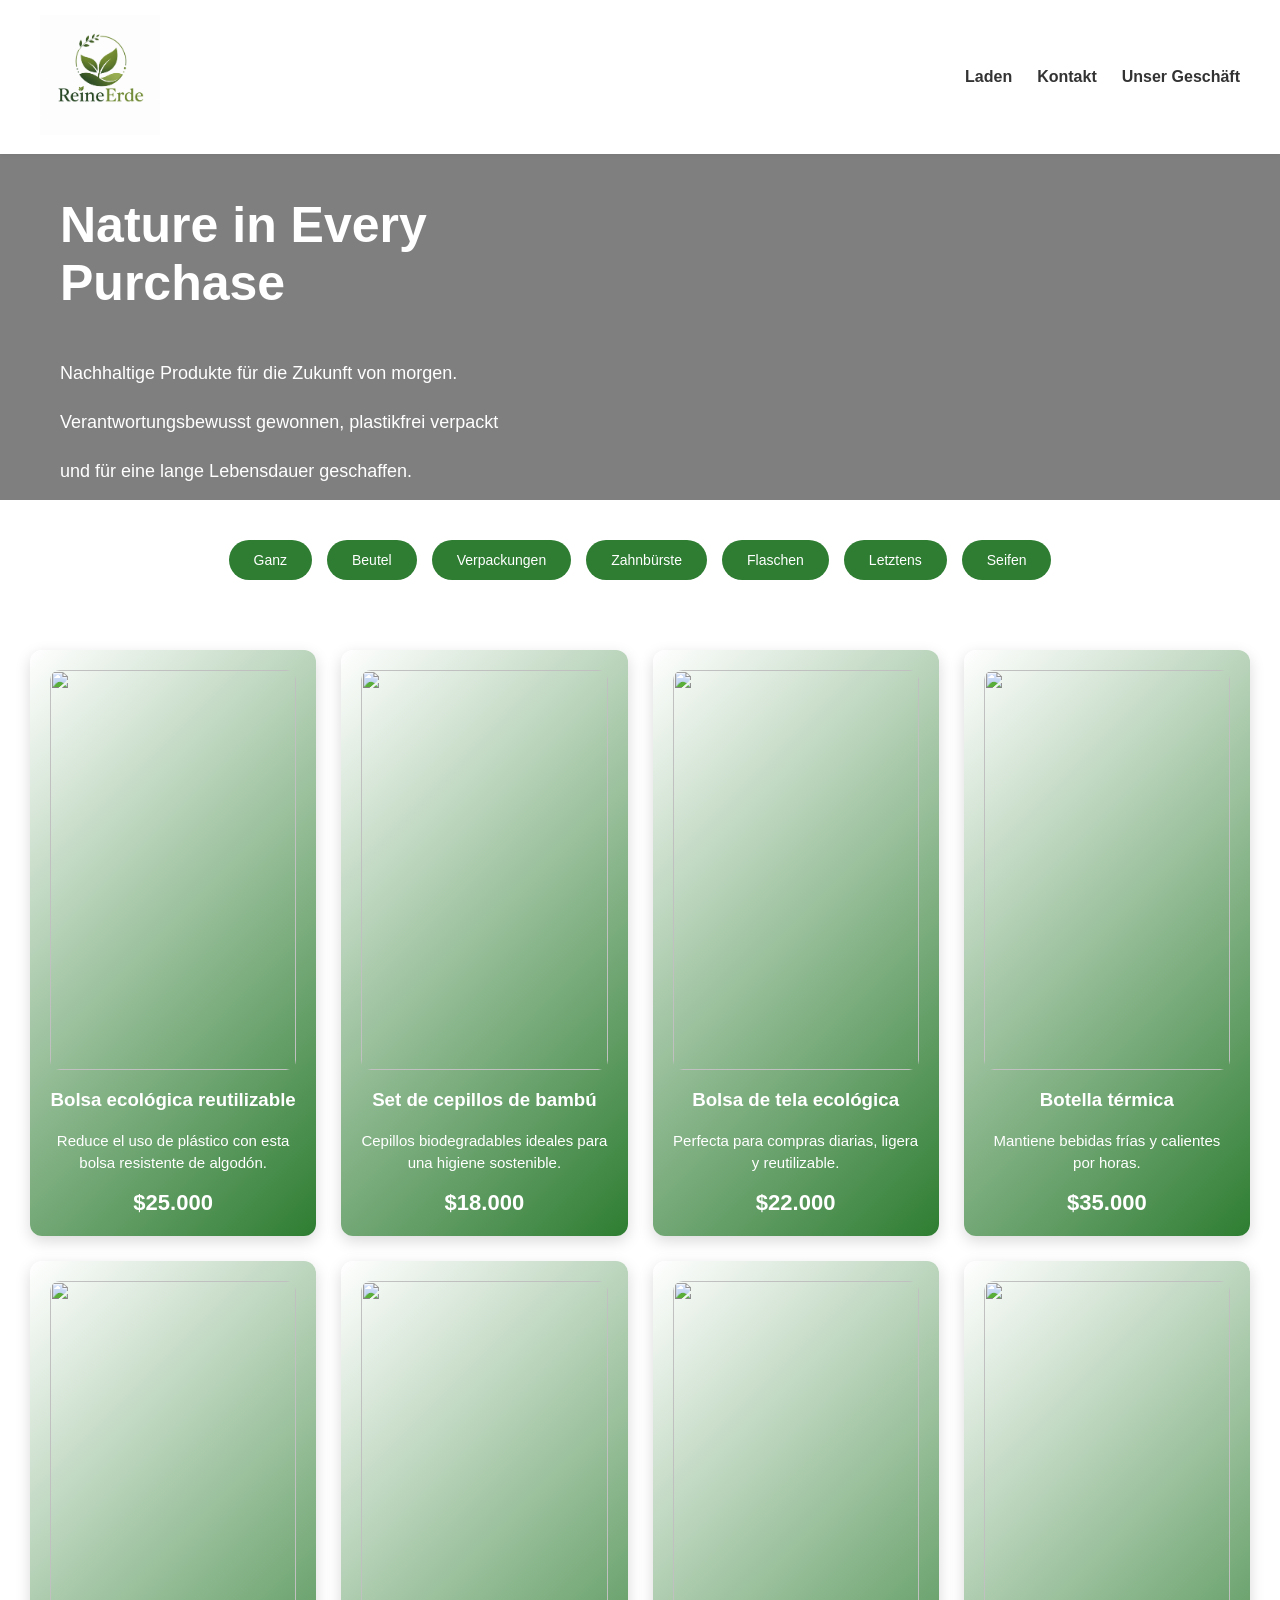
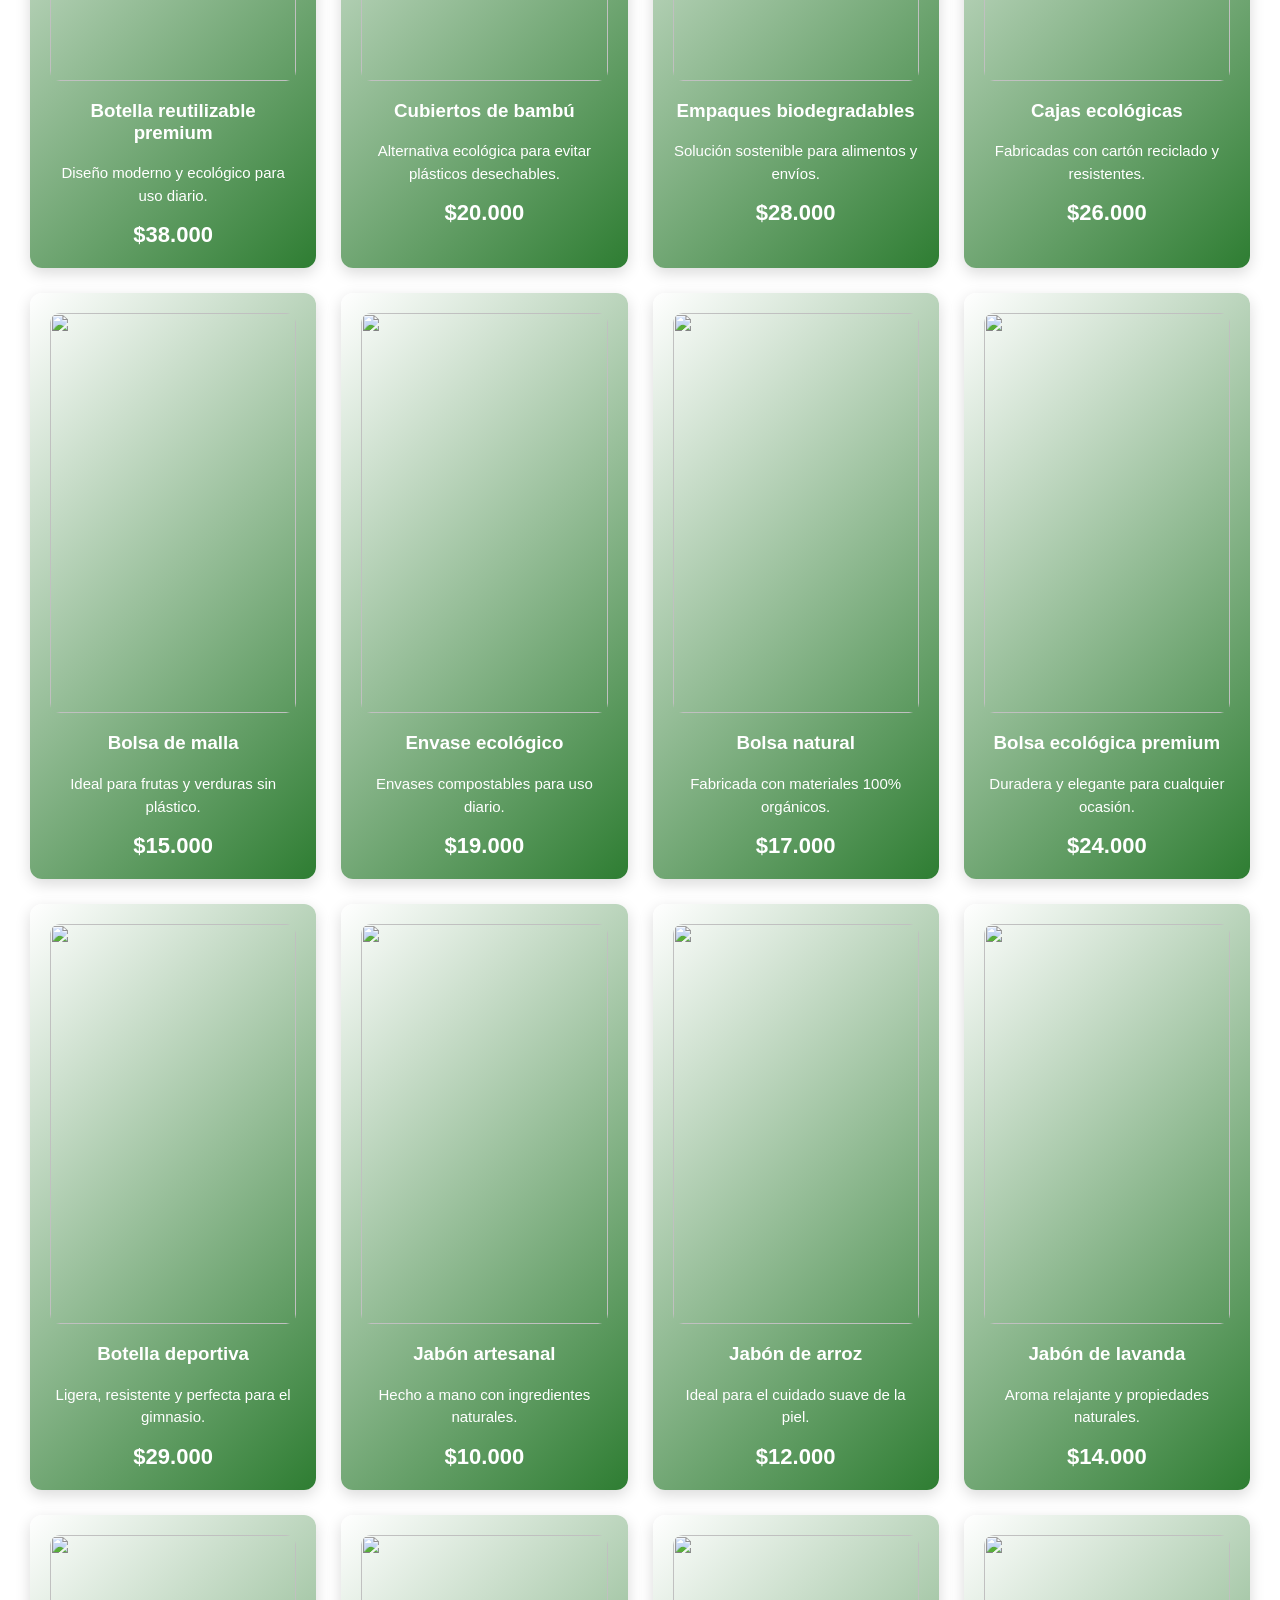
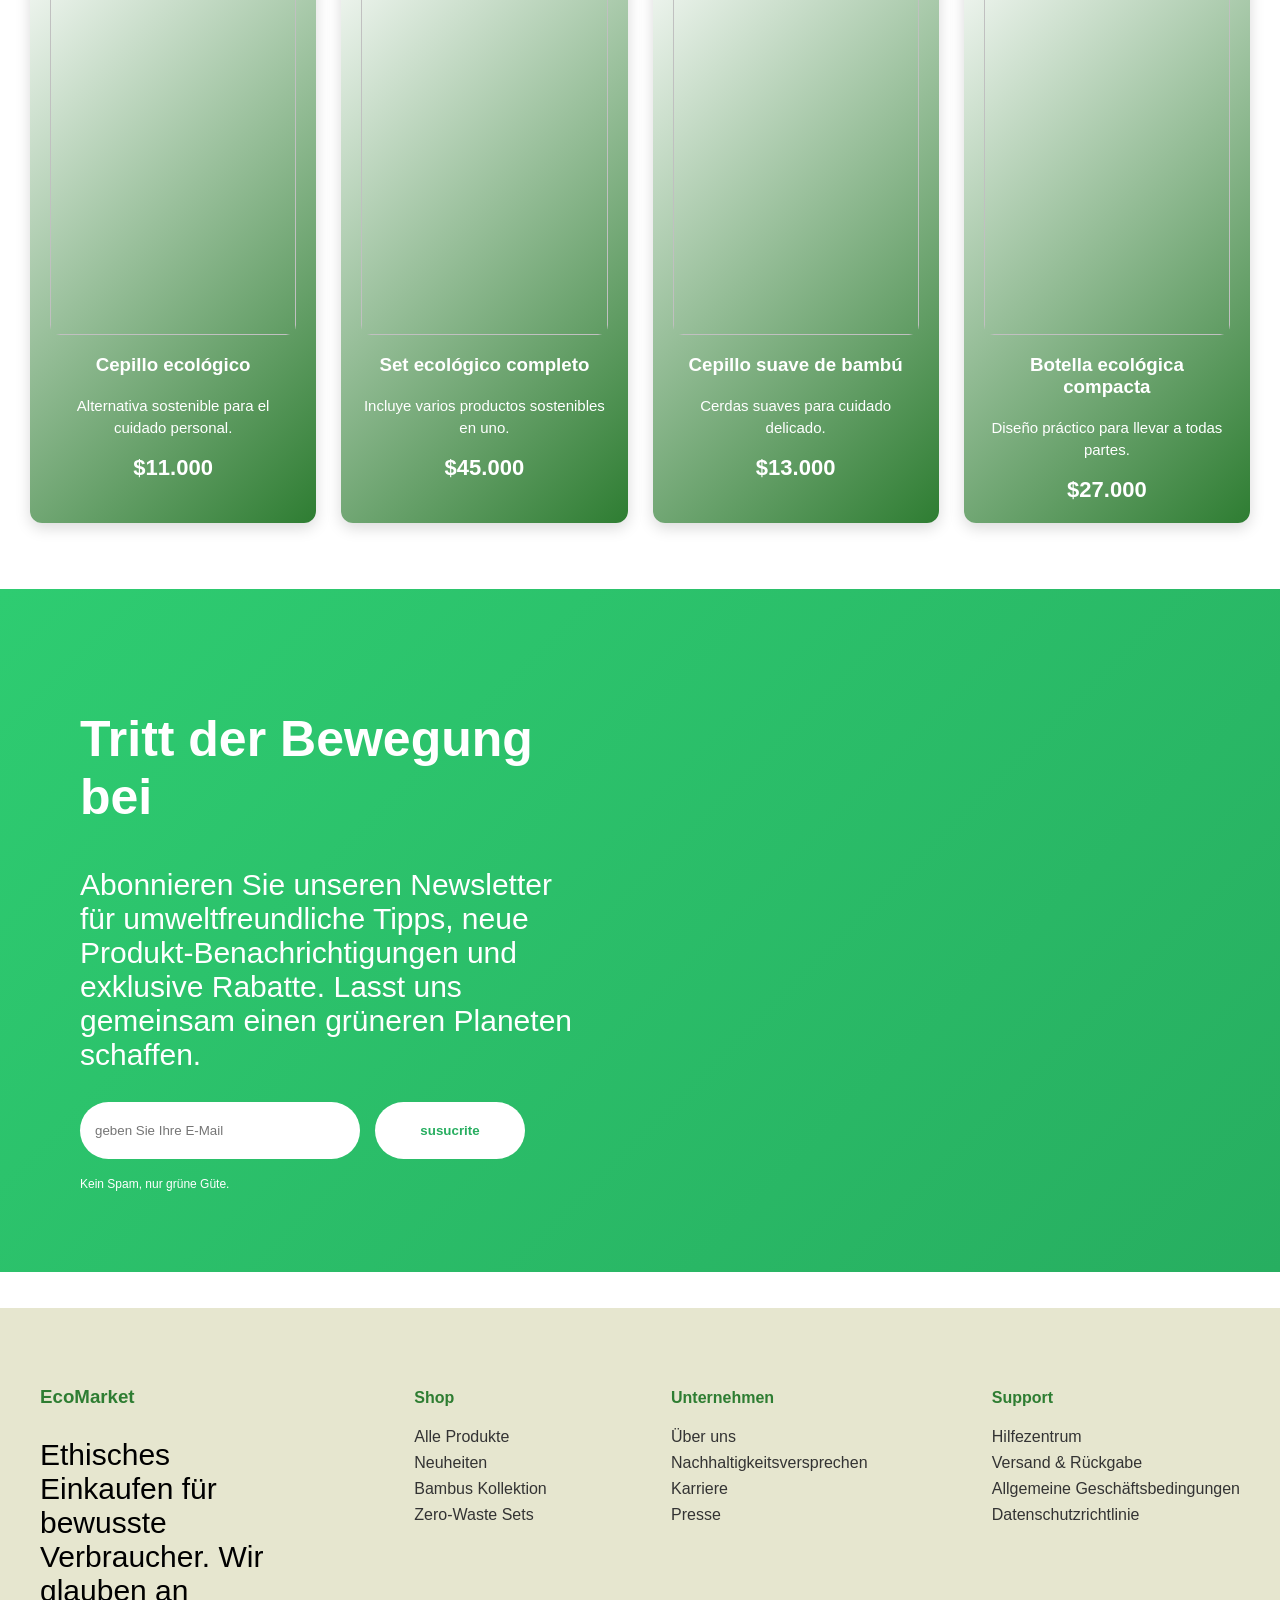
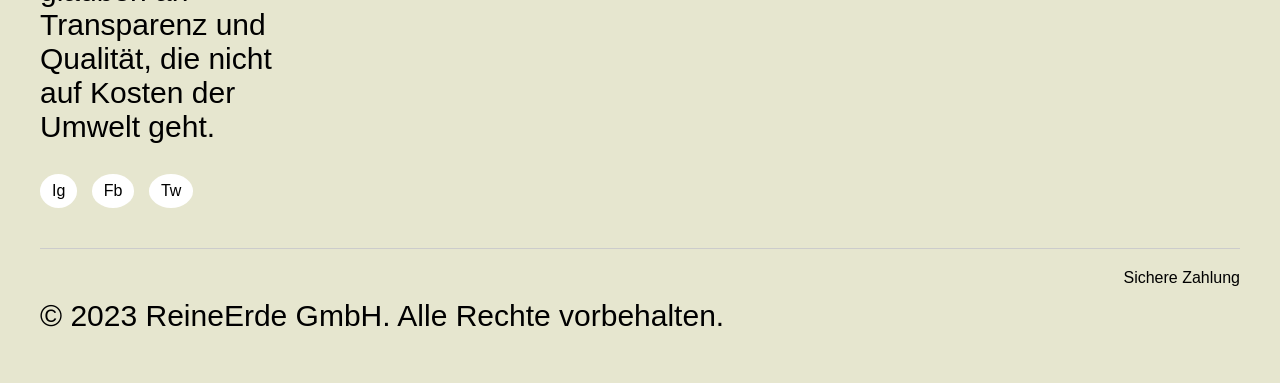
==== proyecto_H/PROYECTO_H/index.html @ dcd4e213 "commit:"examen"" ====
<!DOCTYPE html>
<html lang="es">
<head>
    <meta charset="UTF-8">
    <meta name="viewport" content="width=device-width, initial-scale=1.0">
    <title>ReineErde</title>
    <link rel="stylesheet" href="index.css">
</head>
<body>

<header>
    <div class="logo">
        <img src="proyecto.png" alt="Logo ReineErde">
    </div>

    <nav>
        
        <a href="">Laden</a>
        <a href="#">Kontakt</a>
        <a href="#">Unser Geschäft</a>
    </nav>
</header>

<section class="fondo">
    <h2>Nature in Every <br> Purchase</h2>
    <p class="slogan">Nachhaltige Produkte für die Zukunft von morgen.</p>
    <p class="slogan">Verantwortungsbewusst gewonnen, plastikfrei verpackt</p>
    <p class="slogan">und für eine lange Lebensdauer geschaffen.</p>
</section>

<section class="categorias">
    <div class="button">Ganz</div>
    <div class="button">Beutel</div>
    <div class="button">Verpackungen</div>
    <div class="button">Zahnbürste</div>
    <div class="button">Flaschen</div>
    <div class="button">Letztens</div>
    <div class="button">Seifen</div>
</section>

<section class="contenedor">
    <div class="card">
<img src="https://m.media-amazon.com/images/I/51O5KTELKtL._AC_UF894,1000_QL80_.jpg">
<h3>Bolsa ecológica reutilizable</h3>
<p class="descripcion">Reduce el uso de plástico con esta bolsa resistente de algodón.</p>
<span class="precio">$25.000</span>
</div>

<div class="card">
<img src="https://m.media-amazon.com/images/I/819mt0QD46L.jpg">
<h3>Set de cepillos de bambú</h3>
<p class="descripcion">Cepillos biodegradables ideales para una higiene sostenible.</p>
<span class="precio">$18.000</span>
</div>

<div class="card">
<img src="https://promocionalescali.com/wp-content/uploads/2025/07/3039057b-1.jpg">
<h3>Bolsa de tela ecológica</h3>
<p class="descripcion">Perfecta para compras diarias, ligera y reutilizable.</p>
<span class="precio">$22.000</span>
</div>

<div class="card">
<img src="https://m.media-amazon.com/images/S/aplus-media-library-service-media/1dbd808e-dbec-4ead-8ba7-345b0cd0bf5f.__CR0,0,300,400_PT0_SX300_V1___.jpg">
<h3>Botella térmica</h3>
<p class="descripcion">Mantiene bebidas frías y calientes por horas.</p>
<span class="precio">$35.000</span>
</div>

<div class="card">
<img src="https://m.media-amazon.com/images/I/81JPUvZ3AhS._AC_UF894,1000_QL80_.jpg">
<h3>Botella reutilizable premium</h3>
<p class="descripcion">Diseño moderno y ecológico para uso diario.</p>
<span class="precio">$38.000</span>
</div>

<div class="card">
<img src="https://www.ggoya.com/images/thumbs/0009048_52039-cubiertos-bambu-coral-bodegon-2023_550.jpg">
<h3>Cubiertos de bambú</h3>
<p class="descripcion">Alternativa ecológica para evitar plásticos desechables.</p>
<span class="precio">$20.000</span>
</div>

<div class="card">
<img src="https://i0.wp.com/ecocosta.com.co/wp-content/uploads/2023/06/Conoce-aqui-algunos-de-los-empaques-biodegradables-para-alimentos-con-los-que-contamos-en-ecocosta.png">
<h3>Empaques biodegradables</h3>
<p class="descripcion">Solución sostenible para alimentos y envíos.</p>
<span class="precio">$28.000</span>
</div>

<div class="card">
<img src="https://ecopack.com.co/wp-content/uploads/elementor/thumbs/Cajas-pfhylhu6cjns59sd25uudyqi2vm20xrpu6xqs6lto0.jpg">
<h3>Cajas ecológicas</h3>
<p class="descripcion">Fabricadas con cartón reciclado y resistentes.</p>
<span class="precio">$26.000</span>
</div>

<div class="card">
<img src="https://img.kwcdn.com/product/Fancyalgo/VirtualModelMatting/5f1f615f14f5bb0c55d31b65d45df6be.jpg">
<h3>Bolsa de malla</h3>
<p class="descripcion">Ideal para frutas y verduras sin plástico.</p>
<span class="precio">$15.000</span>
</div>

<div class="card">
<img src="https://www.packnode.org/cache/thumb_1200x0_1760683671_0e58ab0340a538ea.webp">
<h3>Envase ecológico</h3>
<p class="descripcion">Envases compostables para uso diario.</p>
<span class="precio">$19.000</span>
</div>

<div class="card">
<img src="https://encrypted-tbn0.gstatic.com/images?q=tbn:ANd9GcQiBPSf_IezoeDuJrTOaaleYi0gr0Yr-GADkw&s">
<h3>Bolsa natural</h3>
<p class="descripcion">Fabricada con materiales 100% orgánicos.</p>
<span class="precio">$17.000</span>
</div>

<div class="card">
<img src="https://encrypted-tbn0.gstatic.com/images?q=tbn:ANd9GcRbtZ9nN2FtENCyBRXx_zLlrhvCisCdhP4JZA&s">
<h3>Bolsa ecológica premium</h3>
<p class="descripcion">Duradera y elegante para cualquier ocasión.</p>
<span class="precio">$24.000</span>
</div>

<div class="card">
<img src="https://promosd.com/wp-content/uploads/2023/06/A2867_lrg.jpg">
<h3>Botella deportiva</h3>
<p class="descripcion">Ligera, resistente y perfecta para el gimnasio.</p>
<span class="precio">$29.000</span>
</div>

<div class="card">
<img src="https://cosmeticanatural.com.ar/wp-content/uploads/2022/02/jabon.jpg">
<h3>Jabón artesanal</h3>
<p class="descripcion">Hecho a mano con ingredientes naturales.</p>
<span class="precio">$10.000</span>
</div>

<div class="card">
<img src="https://uvn-brightspot.s3.amazonaws.com/assets/vixes/j/jabon-de-arroz-casero-piel.jpg">
<h3>Jabón de arroz</h3>
<p class="descripcion">Ideal para el cuidado suave de la piel.</p>
<span class="precio">$12.000</span>
</div>

<div class="card">
<img src="https://previews.123rf.com/images/ealisa/ealisa1310/ealisa131000182/23320907-natural-soaps-with-bath-salt-and-lavender-flowers-on-wooden-background.jpg">
<h3>Jabón de lavanda</h3>
<p class="descripcion">Aroma relajante y propiedades naturales.</p>
<span class="precio">$14.000</span>
</div>

<div class="card">
<img src="https://m.media-amazon.com/images/I/61BUF5manxL._AC_UF350,350_QL80_.jpg">
<h3>Cepillo ecológico</h3>
<p class="descripcion">Alternativa sostenible para el cuidado personal.</p>
<span class="precio">$11.000</span>
</div>

<div class="card">
<img src="https://verdepluma.com.co/cdn/shop/files/ECCAE39A-A5E0-4AD1-817E-046920ABB51D.jpg">
<h3>Set ecológico completo</h3>
<p class="descripcion">Incluye varios productos sostenibles en uno.</p>
<span class="precio">$45.000</span>
</div>

<div class="card">
<img src="https://static.beautytocare.com/cdn-cgi/image/width=1600,height=1600,f=auto/media/catalog/product//c/u/curaprox-wood-ultra-soft-toothbrush-x1-1.jpg">
<h3>Cepillo suave de bambú</h3>
<p class="descripcion">Cerdas suaves para cuidado delicado.</p>
<span class="precio">$13.000</span>
</div>

<div class="card">
<img src="https://http2.mlstatic.com/D_Q_NP_2X_644253-MCO46321855722_062021-P.webp">
<h3>Botella ecológica compacta</h3>
<p class="descripcion">Diseño práctico para llevar a todas partes.</p>
<span class="precio">$27.000</span>
</div>

</section>
<br>
<br>


<section class="newsletter">
    <div class="contenido">
        <h2>Tritt der Bewegung bei    </h2>
        <p>
            Abonnieren Sie unseren Newsletter für umweltfreundliche Tipps, 
            neue Produkt-Benachrichtigungen und exklusive Rabatte. 
            Lasst uns gemeinsam einen grüneren Planeten schaffen.
        </p>

        <div class="formulario">
            <input type="email" placeholder="geben Sie Ihre E-Mail">
            <button>susucrite</button>
        </div>

        <span>Kein Spam, nur grüne Güte.</span>
    </div>

    <div class="imagen"></div>
</section>
 <br>
<br>
<footer class="footer">

    <div class="footer-container">

        <div class="footer-col">
            <h3>EcoMarket</h3>
            <p>
                Ethisches Einkaufen für bewusste Verbraucher. Wir glauben an Transparenz
                und Qualität, die nicht auf Kosten der Umwelt geht.
            </p>

            <div class="social">
                <span>Ig</span>
                <span>Fb</span>
                <span>Tw</span>
            </div>
        </div>

        <div class="footer-col">
            <h4>Shop</h4>
            <a href="#">Alle Produkte</a>
            <a href="#">Neuheiten</a>
            <a href="#">Bambus Kollektion</a>
            <a href="#">Zero-Waste Sets</a>
        </div>

        <div class="footer-col">
            <h4>Unternehmen</h4>
            <a href="#">Über uns</a>
            <a href="#">Nachhaltigkeitsversprechen</a>
            <a href="#">Karriere</a>
            <a href="#">Presse</a>
        </div>

        <div class="footer-col">
            <h4>Support</h4>
            <a href="#">Hilfezentrum</a>
            <a href="#">Versand & Rückgabe</a>
            <a href="#">Allgemeine Geschäftsbedingungen</a>
            <a href="#">Datenschutzrichtlinie</a>
        </div>

    </div>

    <div class="footer-bottom">
        <p>© 2023 ReineErde GmbH. Alle Rechte vorbehalten.</p>
        <span> Sichere Zahlung</span>
    </div>

</footer>
</html>
---- proyecto_H/PROYECTO_H/index.css ----
/*home*/
body {
    margin: 0;
    font-family: Arial, sans-serif;
    background-color: #ffffff;
}



header {
    display: flex;
    align-items: center;
    justify-content: space-between;
    padding: 15px 40px;
    background: white;
    box-shadow: 0 2px 5px rgba(0,0,0,0.05);/* ==========================================================================
   1. MAIN & VARIABLES (Estilos globales y reseteo)
   ========================================================================== */
body {
    margin: 0;
    font-family: Arial, sans-serif;
    background-color: #ffffff;
    color: #333333;
}

h1 {
    text-align: center;
    color: #2e7d32;
    font-size: clamp(40px, 8vw, 80px); /* Adaptable a pantallas chicas */
    margin-top: 40px;
}

p {
    text-align: center;
    color: #000000;
    font-size: 18px;
    line-height: 1.6;
}

/* ==========================================================================
   2. LAYOUT (Estructuras principales: Header, Footer, Grids)
   ========================================================================== */
header {
    display: flex;
    align-items: center;
    justify-content: space-between;
    padding: 15px 40px;
    background: white;
    box-shadow: 0 2px 5px rgba(0,0,0,0.05);
}

.logo img {
    width: 120px;
    height: auto;
}

nav {
    display: flex;
    gap: 25px;
}

nav a {
    text-decoration: none;
    color: #333;
    font-weight: bold;
    transition: 0.3s;
}

nav a:hover {
    color: #2e7d32;
}

/* Sección Héroe Principal */
.fondo {
    min-height: 75vh;
    background-image: linear-gradient(rgba(0,0,0,0.5), rgba(0,0,0,0.5)), 
                      url('https://images.unsplash.com/photo-1636525653613-2a3a05c00759?fm=jpg&q=60&w=3000&auto=format&fit=crop');
    background-size: cover;
    background-position: center;
    background-repeat: no-repeat;
    display: flex;
    flex-direction: column;
    justify-content: center;
    padding-left: 60px;
    color: white;
}

.fondo h2 {
    color: white;
    font-size: 50px;
    margin-bottom: 10px;
}

.slogan {
    color: white;
    font-size: 18px;
    margin-top: 10px;
    max-width: 600px;
    text-align: left;
}

/* Grid de Productos */
.contenedor {
    display: grid;
    grid-template-columns: repeat(4, 1fr);
    gap: 25px;
    padding: 30px;
}

/* Footer general */
.footer {
    background: #e6e6cf;
    padding: 60px 40px 20px;
}

.footer-container {
    display: flex;
    justify-content: space-between;
    flex-wrap: wrap;
    gap: 40px;
}

.footer-col {
    max-width: 250px;
}

.footer-col h3, .footer-col h4 {
    color: #2e7d32;
}

.footer-col p {
    text-align: left;
}

.footer-col a {
    display: block;
    text-decoration: none;
    color: #333;
    margin-bottom: 8px;
}

.footer-col a:hover {
    color: #2e7d32;
}

.social {
    margin-top: 15px;
}

.social span {
    display: inline-block;
    background: white;
    padding: 8px 12px;
    border-radius: 50%;
    margin-right: 10px;
    cursor: pointer;
}

.footer-bottom {
    border-top: 1px solid #ccc;
    margin-top: 40px;
    padding-top: 20px;
    display: flex;
    justify-content: space-between;
}

/* ==========================================================================
   3. COMPONENTS (Botones, Tarjetas, Formularios, Inputs)
   ========================================================================== */
.categorias {
    display: flex;
    flex-wrap: wrap;
    gap: 15px;
    padding: 40px;
    justify-content: center;
}

.button, button {
    background-color: #2e7d32;
    color: white;
    padding: 12px 25px;
    border: none;
    border-radius: 50px;
    cursor: pointer;
    transition: 0.3s;
    font-size: 14px;
    font-weight: bold;
}

.button:hover, button:hover {
    background-color: #1b5e20;
    transform: scale(0.95);
}

/* Tarjetas de Producto Modificadas para Legibilidad */
.card {
    background: #ffffff;
    border: 1px solid #e0e0e0;
    border-radius: 12px;
    padding: 20px;
    text-align: center;
    box-shadow: 0 4px 10px rgba(0,0,0,0.05);
    transition: 0.3s ease;
}

.card:hover {
    transform: translateY(-5px);
    box-shadow: 0 8px 20px rgba(0,0,0,0.12);
}

.card img {
    width: 100%;
    height: 250px; /* Reducido un poco para balancear la tarjeta */
    object-fit: cover;
    border-radius: 10px;
}

.card h3 {
    color: #2e7d32;
    margin-top: 15px;
    font-size: 20px;
}

.descripcion {
    color: #666666;
    font-size: 14px;
    line-height: 1.5;
    margin: 10px 0;
    text-align: center;
}

.precio {
    display: block;
    margin-top: 15px;
    font-size: 22px;
    font-weight: bold;
    color: #1a1a1a;
}

/* Newsletter Component */
.newsletter {
    display: flex;
    justify-content: space-between;
    align-items: center;
    padding: 80px;
    background: linear-gradient(135deg, #2ecc71, #27ae60);
    color: white;
}

.contenido {
    max-width: 500px;
}

.contenido h2 { color: white; }
.contenido p { color: white; text-align: left; }
.contenido span { color: white; font-size: 12px; }

.formulario {
    display: flex;
    gap: 15px;
    margin-bottom: 15px;
}

.formulario input {
    padding: 15px;
    border: none;
    border-radius: 30px;
    width: 250px;
    outline: none;
}

.formulario button {
    background: white;
    color: #27ae60;
}

.formulario button:hover {
    transform: scale(1.05);
    background: #f0f0f0;
}

.imagen {
    width: 350px;
    height: 400px;
    background: url('https://images.unsplash.com/photo-1501004318641-b39e6451bec6') center/cover;
    border-radius: 25px;
    opacity: 0.5;
}

/* ==========================================================================
   4. PAGES SYSTEM (Vistas específicas: Contacto, Our)
   ========================================================================== */

/* --- Vista: Contacto --- */
.contacto {
    padding: 80px 20px;
    background-image: linear-gradient(rgba(0,0,0,0.4), rgba(0,0,0,0.4)), 
                      url('https://www.ambienteysociedad.org.co/wp-content/uploads/2021/07/shutterstock_1245597697.jpg');
    background-size: cover;
    background-position: center;
    min-height: 80vh;
    display: flex;
    align-items: center;
}

.contacto-contenedor {
    width: 100%;
    max-width: 600px;
    margin: 0 auto;
    background: rgba(255, 255, 255, 0.15);
    backdrop-filter: blur(10px);
    -webkit-backdrop-filter: blur(10px);
    padding: 40px;
    border-radius: 15px;
    box-shadow: 0 8px 32px rgba(0, 0, 0, 0.2);
    border: 1px solid rgba(255, 255, 255, 0.2);
}

.form-group {
    margin-bottom: 25px;
}

.form-group label {
    display: block;
    color: white;
    font-weight: bold;
    margin-bottom: 8px;
    text-align: left;
}

.form-group input,
.form-group textarea {
    width: 100%;
    padding: 14px;
    border: 1px solid rgba(255,255,255,0.4);
    background: rgba(255, 255, 255, 0.9);
    color: #333;
    border-radius: 8px;
    box-sizing: border-box;
    font-size: 16px;
}

.form-group textarea {
    height: 150px;
    resize: vertical;
}

/* --- Vista: Our (Nosotros) --- */
.fondoour {
    min-height: 40vh;
    background-image: linear-gradient(rgba(0,0,0,0.3), rgba(0,0,0,0.3)), 
                      url('https://images.unsplash.com/photo-1636525653613-2a3a05c00759?fm=jpg&q=60&w=3000&auto=format&fit=crop');
    background-size: cover;
    background-position: center;
    display: flex;
    flex-direction: column;
    justify-content: center;
    padding-left: 60px;
}

.nosotros, .nosotros1 {
    color: white;
    text-align: left;
    max-width: 600px;
}

.nosotros1 { font-size: 50px; margin-bottom: 5px; }
.nosotros { font-size: 25px; margin-top: 0; }

.beneficios {
    display: flex;
    justify-content: space-around;
    align-items: flex-start;
    padding: 80px 50px;
    background: #f7f7f7;
    gap: 30px;
    flex-wrap: wrap;
}

.beneficio { width: 250px; }

.icono {
    width: 60px;
    height: 60px;
    margin: 0 auto 25px;
    background-color: #e8e8e8;
    border-radius: 8px;
    border: 2px dashed #ccc;
}

.beneficio h3 { font-size: 28px; margin-bottom: 15px; color: #222; }
.beneficio p { font-size: 16px; color: #666; line-height: 1.6; }

/* Secciones de Contenido: Misión y Compromiso */
.mision-container, .compromiso-container {
    display: flex;
    align-items: center;
    justify-content: space-between;
    padding: 80px 10%;
    background-color: #ffffff;
    gap: 80px;
}

.mision-img img, .compromiso-img img {
    width: 100%;
    max-width: 500px;
    border-radius: 16px;
    display: block;
    object-fit: cover;
}

.mision-texto, .compromiso-texto { flex: 1; }

.tag {
    font-size: 12px;
    font-weight: bold;
    letter-spacing: 1px;
    color: #4a7c59;
    background-color: #edf5f0;
    padding: 6px 12px;
    border-radius: 4px;
    display: inline-block;
    margin-bottom: 20px;
}

.tag-verde { color: #2d6a4f; background-color: #d8f3dc; }

.mision-texto h2, .compromiso-texto h2, .reviews-header h2, .cta-section h2 {
    font-family: 'Playfair Display', Georgia, serif;
    font-size: 42px;
    color: #1a1a1a;
    margin-bottom: 20px;
    line-height: 1.2;
    text-align: left;
}

.mision-texto p, .compromiso-texto p {
    font-size: 18px;
    color: #555;
    line-height: 1.6;
    margin-bottom: 30px;
    text-align: left;
}

.link-linea {
    color: #1a1a1a;
    text-decoration: none;
    font-weight: bold;
    border-bottom: 2px solid #1a1a1a;
    padding-bottom: 4px;
}

.lista-checks { list-style: none; padding: 0; }

.lista-checks li {
    font-size: 16px;
    color: #333;
    margin-bottom: 12px;
    display: flex;
    align-items: center;
}

.check {
    color: #2d6a4f;
    background: #d8f3dc;
    border-radius: 50%;
    width: 22px;
    height: 22px;
    display: inline-flex;
    align-items: center;
    justify-content: center;
    margin-right: 12px;
    font-size: 12px;
    font-weight: bold;
}

/* Sección Reseñas (Testimonios) */
.reviews-section {
    padding: 80px 10%;
    background-color: #ffffff;
}

.reviews-header {
    display: flex;
    justify-content: space-between;
    align-items: flex-end;
    margin-bottom: 40px;
}

.ver-todos { color: #555; text-decoration: none; font-weight: 500; }
.reviews-grid { display: flex; gap: 30px; justify-content: space-between; }

.review-card {
    background: #f9f9f9;
    padding: 35px;
    border-radius: 12px;
    flex: 1;
    display: flex;
    flex-direction: column;
    justify-content: space-between;
}

.tarjeta-amarilla { background-color: #fffdf0; }
.estrellas { color: #ffcc00; font-size: 18px; margin-bottom: 15px; text-align: left; }

.comentario {
    font-size: 16px;
    color: #444;
    font-style: italic;
    line-height: 1.5;
    margin-bottom: 25px;
    text-align: left;
}

.usuario { display: flex; align-items: center; gap: 15px; }
.usuario img { width: 45px; height: 45px; border-radius: 50%; object-fit: cover; }
.usuario h4 { margin: 0; font-size: 15px; color: #1a1a1a; }
.usuario span { font-size: 13px; color: #777; }

/* Sección Llamado a la Acción (CTA) */
.cta-section {
    text-align: center;
    padding: 100px 20px;
    background-color: #f4f7f5;
}

.cta-section p { font-size: 18px; color: #555; margin-bottom: 30px; }

.btn-sustentable {
    display: inline-block;
    background-color: #2563eb;
    color: white;
    padding: 15px 35px;
    border-radius: 30px;
    text-decoration: none;
    font-weight: 600;
    font-size: 16px;
    box-shadow: 0 4px 6px rgba(37, 99, 235, 0.2);
    transition: 0.3s;
}

.btn-sustentable:hover { background-color: #1d4ed8; }

/* ==========================================================================
   5. RESPONSIVE DESIGN (Media Queries)
   ========================================================================== */
@media (max-width: 1024px) {
    .contenedor {
        grid-template-columns: repeat(2, 1fr);
    }
}

@media (max-width: 768px) {
    header {
        flex-direction: column;
        gap: 20px;
    }

    nav {
        flex-wrap: wrap;
        justify-content: center;
    }

    .fondo {
        padding-left: 20px;
        text-align: center;
    }

    .fondo h2 { font-size: 36px; }
    .slogan { text-align: center; margin: 10px auto 0; }

    .contenedor {
        grid-template-columns: 1fr;
    }

    .newsletter {
        flex-direction: column;
        text-align: center;
        padding: 40px 20px;
    }

    .imagen {
        margin-top: 30px;
        width: 100%;
        max-width: 350px;
    }

    .formulario {
        flex-direction: column;
        width: 100%;
    }

    .formulario input {
        width: 100%;
    }

    .mision-container, .compromiso-container {
        flex-direction: column;
        padding: 50px 5%;
        gap: 40px;
    }
    
    .compromiso-container {
        flex-direction: column-reverse; 
    }

    .reviews-grid {
        flex-direction: column;
        gap: 20px;
    }

    .mision-texto h2, .compromiso-texto h2 {
        font-size: 32px;
    }
    
    .contacto { padding: 40px 10px; }
    .contacto-contenedor { padding: 20px; }
}
}

.logo img {
    width: 120px;
    height: auto;
}

nav {
    display: flex;
    gap: 25px;
}

nav a {
    text-decoration: none;
    color: #333;
    font-weight: bold;
    transition: 0.3s;
}

nav a:hover {
    color: #2e7d32;
}


.fondo {
    min-height: 90%;

    background-image:
        linear-gradient(
            rgba(0,0,0,0.5),
            rgba(0,0,0,0.5)
        ),
        url('https://images.unsplash.com/photo-1636525653613-2a3a05c00759?fm=jpg&q=60&w=3000&auto=format&fit=crop');

    background-size: cover;
    background-position: center;
    background-repeat: no-repeat;

    display: flex;
    flex-direction: column;
    justify-content: center;
    padding-left: 60px;
    color: white;
}

h2 {
    color: #2e7d32;
    font-size: 50px;
}

.fondo h2 {
    color: white;
}

.slogan {
    color: white;
    font-size: 18px;
    margin-top: 10px;
    max-width: 600px;
    text-align: left;
}



.categorias {
    display: flex;
    flex-wrap: wrap;
    gap: 15px;
    padding: 40px;
    justify-content: center;
}

.button {
    background-color: #2e7d32;
    color: white;
    padding: 12px 25px;
    border-radius: 50px;
    cursor: pointer;
    transition: 0.3s;
    font-size: 14px;
}

.button:hover {
    background-color: #1b5e20;
    transform: scale(0.95);
}



.contenedor {
    display: grid;
    grid-template-columns: repeat(4, 1fr);
    gap: 25px;
    padding: 30px;
}

.card {
    background: linear-gradient(135deg, #ffffff, #2e7d32);
    border-radius: 12px;
    padding: 20px;
    text-align: center;
    box-shadow: 0 5px 15px rgba(0,0,0,0.15);
    transition: 0.3s;
}

.card:hover {
    transform: translateY(-5px);
}

.card img {
    width: 100%;
    height: 400px;
    object-fit: cover;
    border-radius: 10px;
}

.card h3 {
    color: white;
    margin-top: 15px;
}

.descripcion {
    color: white;
    font-size: 15px;
    line-height: 1.5;
    margin: 10px 0;
}

.precio {
    display: block;
    margin-top: 15px;
    font-size: 22px;
    font-weight: bold;
    color: white;
}



.newsletter {
    display: flex;
    justify-content: space-between;
    align-items: center;
    padding: 80px;
    background: linear-gradient(135deg, #2ecc71, #27ae60);
    color: white;
}

.contenido {
    max-width: 500px;
}

.contenido h2 {
    color: white;
}

.contenido p {
    color: white;
    text-align: left;
}

.formulario {
    display: flex;
    gap: 15px;
    margin-bottom: 15px;
}

.formulario input {
    padding: 15px;
    border: none;
    border-radius: 30px;
    width: 250px;
    outline: none;
}

.formulario button {
    padding: 15px 25px;
    border: none;
    border-radius: 30px;
    background: white;
    color: #27ae60;
    font-weight: bold;
    cursor: pointer;
}

.formulario button:hover {
    transform: scale(1.05);
}

.contenido span {
    color: white;
    font-size: 12px;
}

.imagen {
    width: 350px;
    height: 400px;
    background: url('https://images.unsplash.com/photo-1501004318641-b39e6451bec6') center/cover;
    border-radius: 25px;
    opacity: 0.5;
}



.footer {
    background: #e6e6cf;
    padding: 60px 40px 20px;
}

.footer-container {
    display: flex;
    justify-content: space-between;
    flex-wrap: wrap;
    gap: 40px;
}

.footer-col {
    max-width: 250px;
}

.footer-col h3,
.footer-col h4 {
    color: #2e7d32;
}

.footer-col p {
    text-align: left;
}

.footer-col a {
    display: block;
    text-decoration: none;
    color: #333;
    margin-bottom: 8px;
}

.footer-col a:hover {
    color: #2e7d32;
}

.social {
    margin-top: 15px;
}

.social span {
    display: inline-block;
    background: white;
    padding: 8px 12px;
    border-radius: 50%;
    margin-right: 10px;
    cursor: pointer;
}

.footer-bottom {
    border-top: 1px solid #ccc;
    margin-top: 40px;
    padding-top: 20px;
    display: flex;
    justify-content: space-between;
}



@media (max-width: 1024px) {
    .contenedor {
        grid-template-columns: repeat(2, 1fr);
    }
}

@media (max-width: 768px) {

    header {
        flex-direction: column;
        gap: 20px;
    }

    nav {
        flex-wrap: wrap;
        justify-content: center;
    }

    .contenedor {
        grid-template-columns: 1fr;
    }

    .newsletter {
        flex-direction: column;
        text-align: center;
    }

    .imagen {
        margin-top: 30px;
        width: 100%;
        max-width: 350px;
    }

    .formulario {
        flex-direction: column;
    }

    .formulario input {
        width: 100%;
    }
}

.categorias .button {
    cursor: pointer; /* Hace que aparezca la manito del mouse */
    /* Tus otros estilos de botones aquí */
}

/*contacto*/

h1{
    text-align: center;
    color: #2e7d32;
    font-size: 80px;
}

p {
    text-align: center;
    color: #000000;
    font-size: 30px;
}

.contacto {
    display: block;
    justify-content: space-between;
    align-items: center;
    padding: 80px;
    background-image: url('https://www.ambienteysociedad.org.co/wp-content/uploads/2021/07/shutterstock_1245597697.jpg');
    background-size: cover;
    color: white;
}

.contacto-contenedor {
    max-width: 700px;
    margin: 0 auto;
    background: rgba(255,255,255,0.15);
    backdrop-filter: blur(5px);
    padding: 30px;
    border-radius: 15px;
}

.form-group {
    margin-bottom: 20px;
}


.form-group label {
    display: block;
    color: white;
    font-weight: bold;
    margin-bottom: 8px;
}

.form-group input,
.form-group textarea {
    width: 100%;
    padding: 12px;
    border: none;
    border-radius: 8px;
    box-sizing: border-box;
}

.form-group textarea {
    height: 120px;
    resize: vertical;
}

.formulario-contacto {
    margin-left: 40%;
    padding: 200px;
    display: block;
    margin-bottom: 15px;
     color: white;
    font-size: 18px;
    text-align: left;
}
button {
    width: 150px;
    justify-content: center;
    padding: 15px 25px;
    border: none;
    border-radius: 30px;
    background: #2e7d32;
    color: white;
    font-weight: bold;
    cursor: pointer;
}

button:hover {
    background-color: #1b5e20;
    transform: scale(0.95);
}

.formulario-contacto label {
    width: 100%;
     color: white;
}

.formulario-input{
    padding: 25px;
    size: 30px;
}


 input {
    height: 3vh
 }


/*our*/
.fondoour{
    min-height: 90px;
    background-image: url('https://images.unsplash.com/photo-1636525653613-2a3a05c00759?fm=jpg&q=60&w=3000&auto=format&fit=crop');
    background-size: cover;
    background-position: center;
    background-repeat: no-repeat;
    display: flex;
    flex-direction: column;
    justify-content: center;
    padding-left: 60px;
}

.nosotros {
    text-align: center;
    color: white;
    font-size: 25px;
    margin-top: 10px;
    max-width: 600px;
    text-align: left;
}
.nosotros1 {
    text-align: center;
    color: white;
    font-size: 50px;
    margin-top: 10px;
    max-width: 600px;
    text-align: left;
}

.beneficios{
    display: flex;
    justify-content: space-around;
    align-items: flex-start;
    padding: 80px 50px;
    background: #f7f7f7;
    text-align: center;
    flex-wrap: wrap;
}

.beneficio{
    width: 220px;
}

.icono{
    width: 60px;
    height: 60px;
    margin: 0 auto 25px;
    background-color: #e8e8e8;
    border-radius: 8px;

  
    border: 2px dashed #ccc;
}

.beneficio h3{
    font-size: 32px;
    margin-bottom: 15px;
    color: #222;
}

.beneficio p{
    font-size: 18px;
    color: #666;
    line-height: 1.6;
}


/* --- ESTILOS GENERALES PARA LAS NUEVAS SECCIONES --- */
.mision-container, .compromiso-container {
    display: flex;
    align-items: center;
    justify-content: space-between;
    padding: 80px 10%;
    background-color: #ffffff;
    gap: 80px;
}

.mision-img, .compromiso-img {
    flex: 1;
}

.mision-img img, .compromiso-img img {
    width: 100%;
    max-width: 500px;
    border-radius: 16px;
    display: block;
    object-fit: cover;
}

.mision-texto, .compromiso-texto {
    flex: 1;
}

/* Etiquetas pequeñas (Tags) */
.tag {
    font-size: 12px;
    font-weight: bold;
    letter-spacing: 1px;
    color: #4a7c59;
    background-color: #edf5f0;
    padding: 6px 12px;
    border-radius: 4px;
    display: inline-block;
    margin-bottom: 20px;
}

.tag-verde {
    color: #2d6a4f;
    background-color: #d8f3dc;
}

/* Títulos elegantes (Serif) */
.mision-texto h2, .compromiso-texto h2, .reviews-header h2, .cta-section h2 {
    font-family: 'Playfair Display', Georgia, serif; /* Si usas una fuente serif */
    font-size: 42px;
    color: #1a1a1a;
    margin-bottom: 20px;
    line-height: 1.2;
}

.mision-texto p, .compromiso-texto p {
    font-size: 18px;
    color: #555;
    line-height: 1.6;
    margin-bottom: 30px;
}

.link-linea {
    color: #1a1a1a;
    text-decoration: none;
    font-weight: bold;
    border-bottom: 2px solid #1a1a1a;
    padding-bottom: 4px;
}

/* Lista de Beneficios con Checks */
.lista-checks {
    list-style: none;
    padding: 0;
}

.lista-checks li {
    font-size: 16px;
    color: #333;
    margin-bottom: 12px;
    display: flex;
    align-items: center;
}

.check {
    color: #2d6a4f;
    background: #d8f3dc;
    border-radius: 50%;
    width: 22px;
    height: 22px;
    display: inline-flex;
    align-items: center;
    justify-content: center;
    margin-right: 12px;
    font-size: 12px;
    font-weight: bold;
}

/* --- SECCIÓN REVIEWS (COMMUNITY LOVE) --- */
.reviews-section {
    padding: 80px 10%;
    background-color: #ffffff;
}

.reviews-header {
    display: flex;
    justify-content: space-between;
    align-items: flex-end;
    margin-bottom: 40px;
}

.ver-todos {
    color: #555;
    text-decoration: none;
    font-weight: 500;
}

.reviews-grid {
    display: flex;
    gap: 30px;
    justify-content: space-between;
}

.review-card {
    background: #f9f9f9;
    padding: 35px;
    border-radius: 12px;
    flex: 1;
    display: flex;
    flex-direction: column;
    justify-content: space-between;
}

/* Tarjeta destacada amarilla del diseño */
.tarjeta-amarilla {
    background-color: #fffdf0; 
}

.estrellas {
    color: #ffcc00;
    font-size: 18px;
    margin-bottom: 15px;
}

.comentario {
    font-size: 16px;
    color: #444;
    font-style: italic;
    line-height: 1.5;
    margin-bottom: 25px;
}

.usuario {
    display: flex;
    align-items: center;
    gap: 15px;
}

.usuario img {
    width: 45px;
    height: 45px;
    border-radius: 50%;
    object-fit: cover;
}

.usuario h4 {
    margin: 0;
    font-size: 15px;
    color: #1a1a1a;
}

.usuario span {
    font-size: 13px;
    color: #777;
}

/* --- SECCIÓN CTA (READY TO MAKE A CHANGE?) --- */
.cta-section {
    text-align: center;
    padding: 100px 20px;
    background-color: #f4f7f5; /* Un fondo grisáceo/azul muy suave */
}

.cta-section p {
    font-size: 18px;
    color: #555;
    margin-bottom: 30px;
}

.btn-sustentable {
    display: inline-block;
    background-color: #2563eb; /* Color azul del botón de la imagen */
    color: white;
    padding: 15px 35px;
    border-radius: 30px;
    text-decoration: none;
    font-weight: 600;
    font-size: 16px;
    box-shadow: 0 4px 6px #2563eb33;
    
}

.btn-sustentable:hover {
    background-color: #1d4ed8;
}

/* --- RESPONSIVE (Para celulares) --- */
@media (max-width: 768px) {
    .mision-container, .compromiso-container {
        flex-direction: column;
        padding: 50px 5%;
        gap: 40px;
    }
    
    .compromiso-container {
        flex-direction: column-reverse; /* Hace que la foto quede abajo en móvil */
    }

    .reviews-grid {
        flex-direction: column;
        gap: 20px;
    }

    .mision-texto h2, .compromiso-texto h2 {
        font-size: 32px;
    }
}
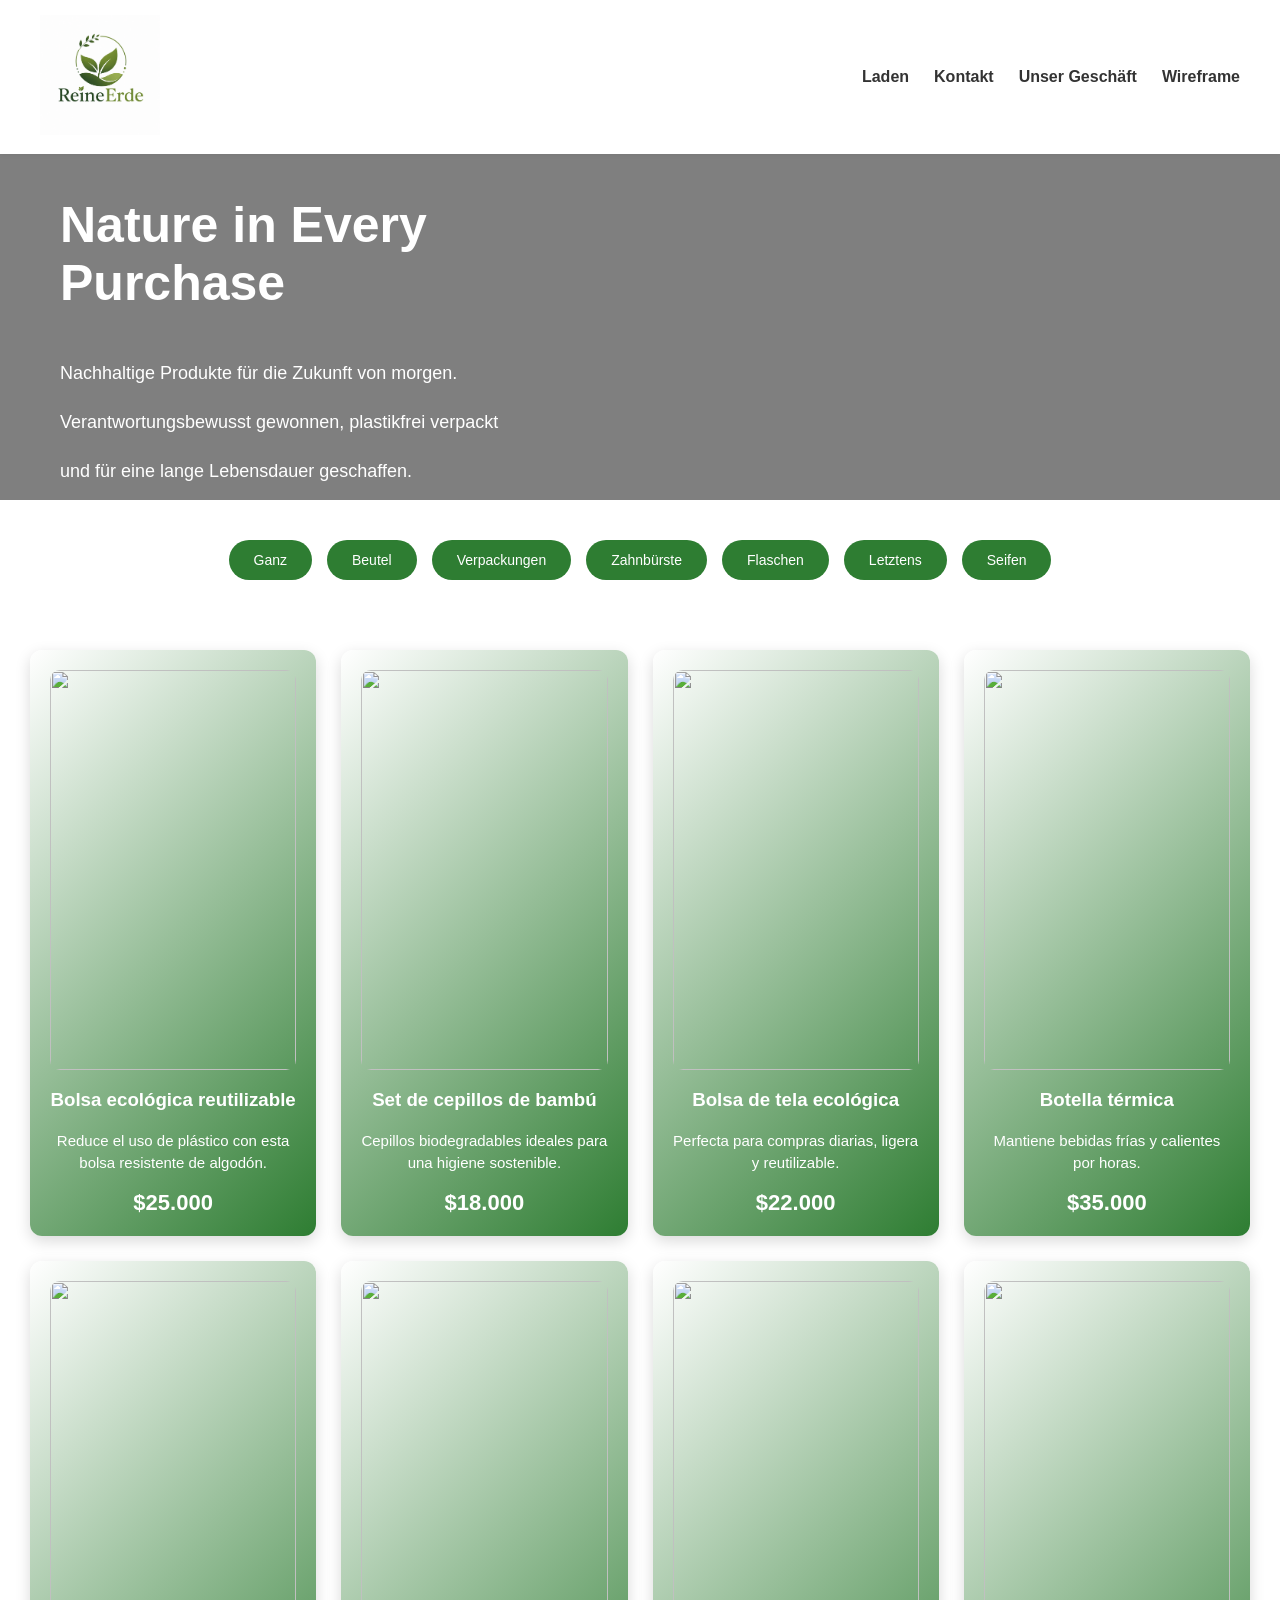
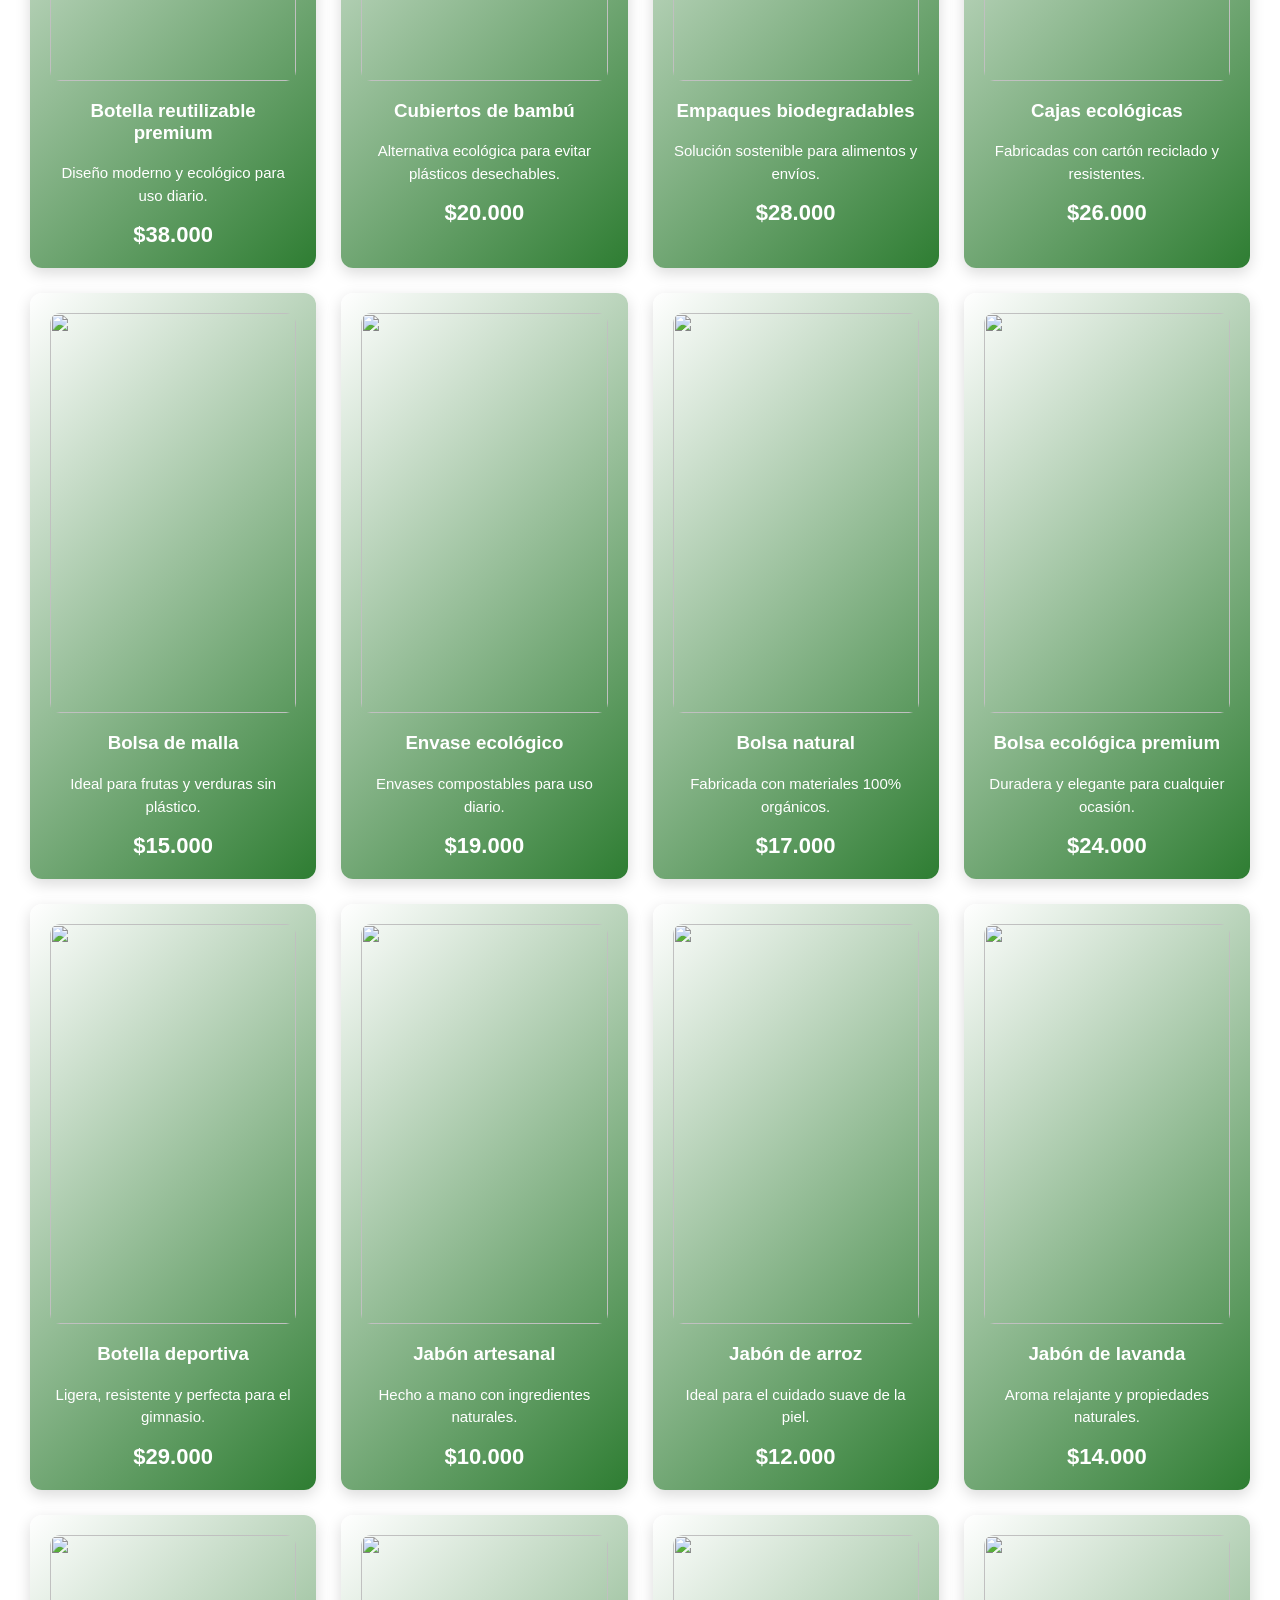
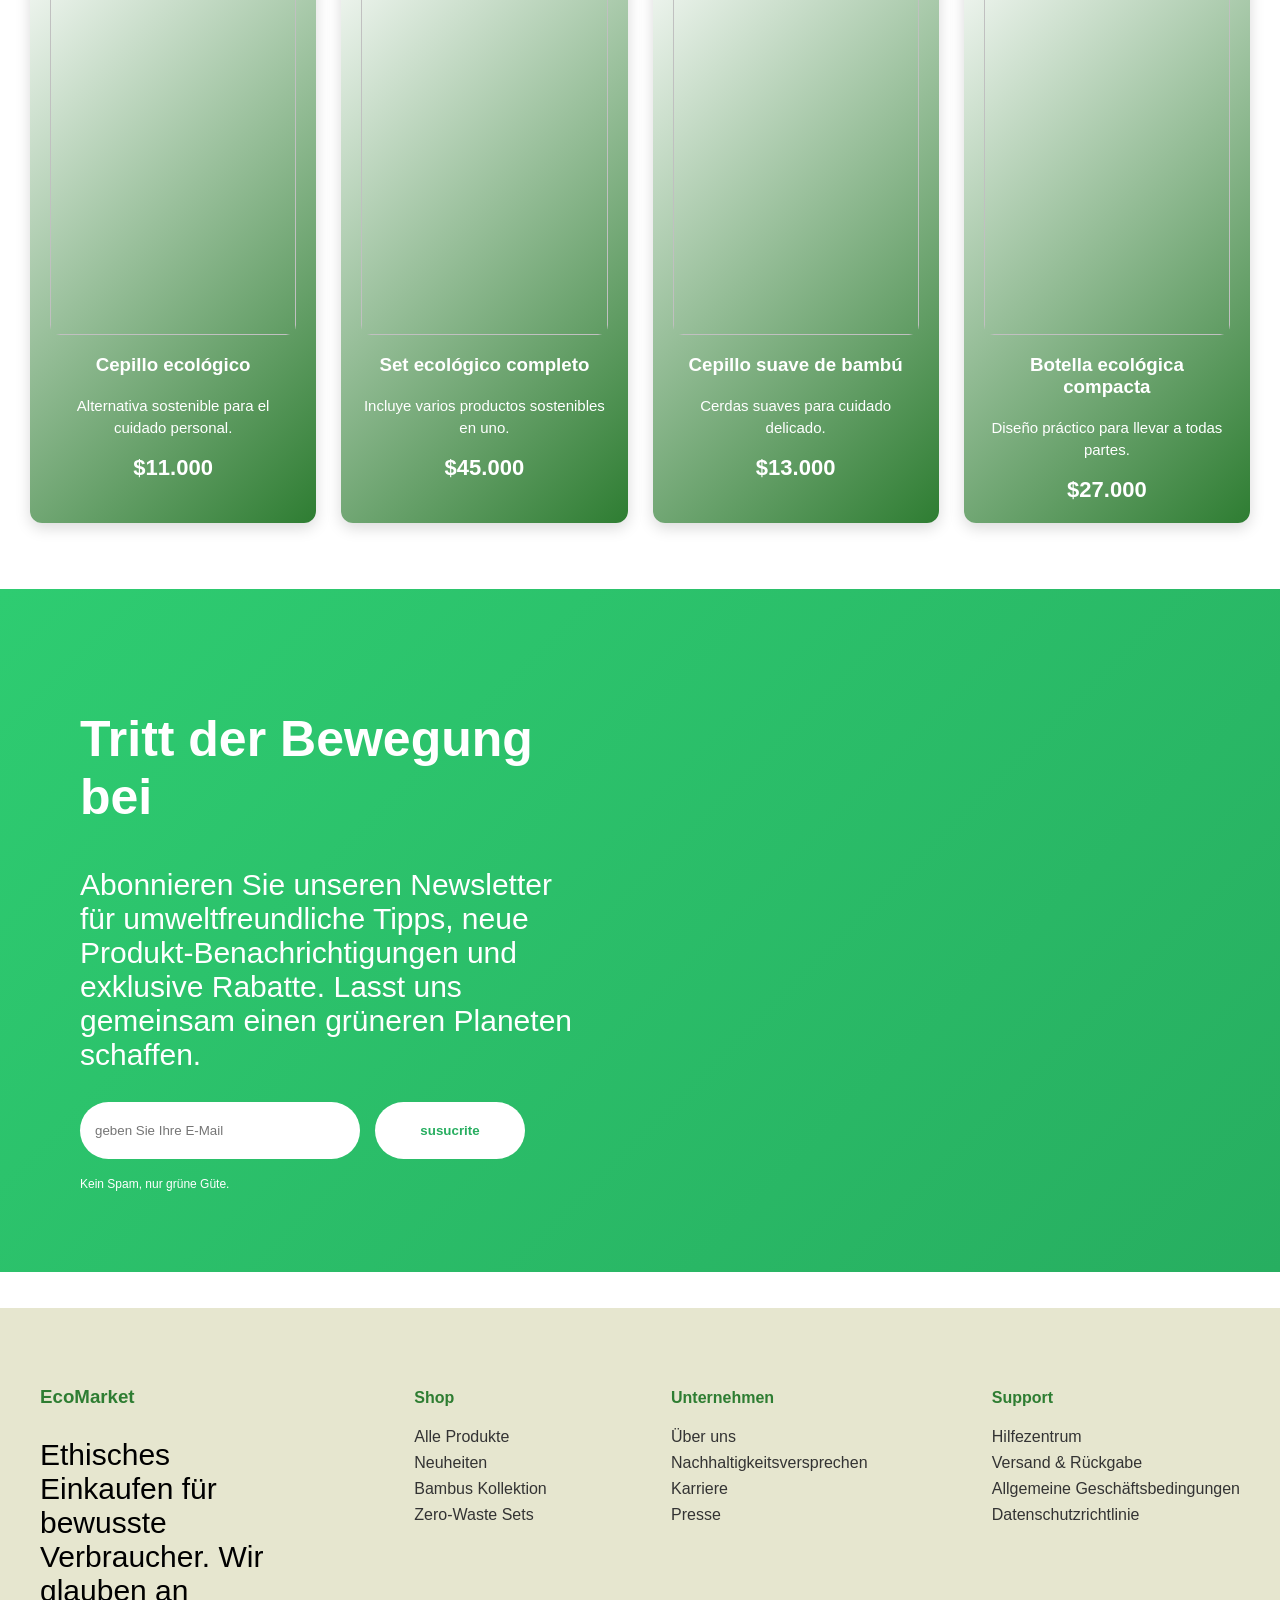
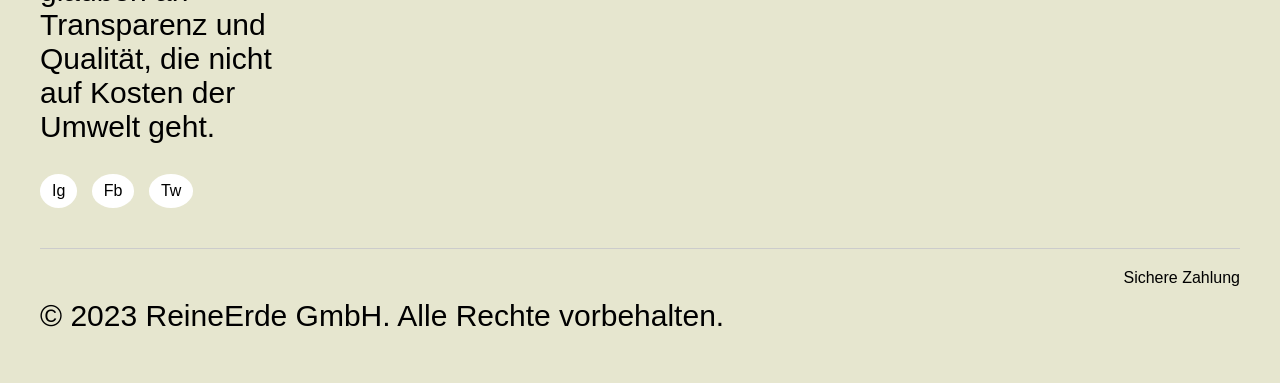
==== commit f301a6be: "se arrrglo problema" ====
--- a/proyecto_H/PROYECTO_H/index.html
+++ b/proyecto_H/PROYECTO_H/index.html
@@ -15,9 +15,11 @@
 
     <nav>
         
-        <a href="">Laden</a>
-        <a href="#">Kontakt</a>
-        <a href="#">Unser Geschäft</a>
+        <a href="home.html">Laden</a>
+        <a href="contact.html">Kontakt</a>
+        <a href="our.html">Unser Geschäft</a>
+        <a href="examen.html">Wireframe</a>
+
     </nav>
 </header>
 
